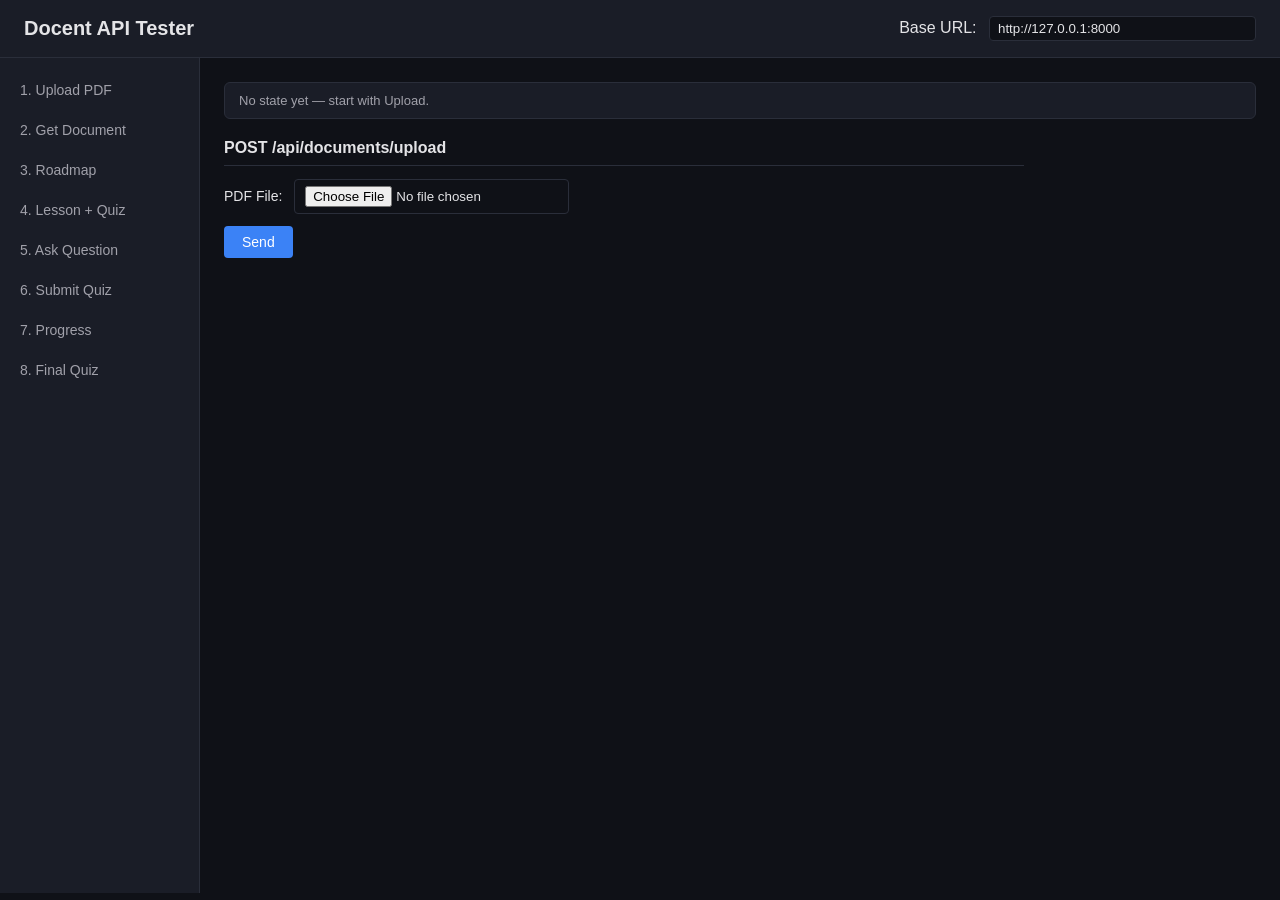
==== frontend/index.html @ b6f70dab "frontend: HTML API tester with CORS for file:// origin" ====
<!DOCTYPE html>
<html lang="en">
<head>
  <meta charset="UTF-8" />
  <meta name="viewport" content="width=device-width, initial-scale=1.0" />
  <title>Docent API Tester</title>
  <link rel="stylesheet" href="styles.css" />
</head>
<body>
  <header>
    <h1>Docent API Tester</h1>
    <div class="base-url">
      Base URL: <input id="baseUrl" value="http://127.0.0.1:8000" size="30" />
    </div>
  </header>

  <div class="layout">
    <nav id="nav">
      <button class="nav-item" data-panel="upload">1. Upload PDF</button>
      <button class="nav-item" data-panel="get-doc">2. Get Document</button>
      <button class="nav-item" data-panel="roadmap">3. Roadmap</button>
      <button class="nav-item" data-panel="lesson">4. Lesson + Quiz</button>
      <button class="nav-item" data-panel="ask">5. Ask Question</button>
      <button class="nav-item" data-panel="quiz-submit">6. Submit Quiz</button>
      <button class="nav-item" data-panel="progress">7. Progress</button>
      <button class="nav-item" data-panel="final-quiz">8. Final Quiz</button>
    </nav>

    <main>
      <!-- Shared state display -->
      <div id="state-bar" class="state-bar"></div>

      <!-- 1. Upload -->
      <section class="panel" id="panel-upload">
        <h2>POST /api/documents/upload</h2>
        <label>PDF File: <input type="file" id="upload-file" accept="application/pdf" /></label>
        <button class="send" data-action="upload">Send</button>
        <div class="response" id="resp-upload"></div>
      </section>

      <!-- 2. Get Document -->
      <section class="panel hidden" id="panel-get-doc">
        <h2>GET /api/documents/{id}</h2>
        <label>Document ID: <input id="get-doc-id" placeholder="doc_..." /></label>
        <button class="send" data-action="get-doc">Send</button>
        <button class="send secondary" data-action="poll-doc">Poll until ready</button>
        <div class="response" id="resp-get-doc"></div>
      </section>

      <!-- 3. Roadmap -->
      <section class="panel hidden" id="panel-roadmap">
        <h2>GET /api/documents/{id}/roadmap</h2>
        <label>Document ID: <input id="roadmap-doc-id" placeholder="doc_..." /></label>
        <button class="send" data-action="roadmap">Send</button>
        <div class="response" id="resp-roadmap"></div>
      </section>

      <!-- 4. Lesson -->
      <section class="panel hidden" id="panel-lesson">
        <h2>GET /api/documents/{id}/lessons/{lessonId}?goal=</h2>
        <label>Document ID: <input id="lesson-doc-id" placeholder="doc_..." /></label>
        <label>Chapter/Lesson ID: <input id="lesson-id" placeholder="ch_... or les_..." /></label>
        <label>Goal:
          <select id="lesson-goal">
            <option value="understand">understand</option>
            <option value="exam">exam</option>
            <option value="implement">implement</option>
            <option value="research">research</option>
          </select>
        </label>
        <button class="send" data-action="lesson">Send</button>
        <div class="response" id="resp-lesson"></div>
      </section>

      <!-- 5. Ask -->
      <section class="panel hidden" id="panel-ask">
        <h2>POST /api/documents/{id}/ask</h2>
        <label>Document ID: <input id="ask-doc-id" placeholder="doc_..." /></label>
        <label>Question: <input id="ask-question" placeholder="What is a process?" size="40" /></label>
        <label>Lesson Context ID (optional): <input id="ask-ctx" placeholder="les_..." /></label>
        <button class="send" data-action="ask">Send</button>
        <div class="response" id="resp-ask"></div>
      </section>

      <!-- 6. Quiz Submit -->
      <section class="panel hidden" id="panel-quiz-submit">
        <h2>POST /api/documents/{id}/lessons/{lessonId}/quiz/submit</h2>
        <label>Document ID: <input id="qs-doc-id" placeholder="doc_..." /></label>
        <label>Lesson ID: <input id="qs-lesson-id" placeholder="les_..." /></label>
        <label>Answers (JSON):
          <textarea id="qs-answers" rows="4" cols="50" placeholder='[{"question_id":"q_...","selected_index":0}]'></textarea>
        </label>
        <button class="send" data-action="quiz-submit">Send</button>
        <div class="response" id="resp-quiz-submit"></div>
      </section>

      <!-- 7. Progress -->
      <section class="panel hidden" id="panel-progress">
        <h2>GET /api/documents/{id}/progress</h2>
        <label>Document ID: <input id="prog-doc-id" placeholder="doc_..." /></label>
        <button class="send" data-action="progress">Send</button>
        <div class="response" id="resp-progress"></div>
      </section>

      <!-- 8. Final Quiz -->
      <section class="panel hidden" id="panel-final-quiz">
        <h2>POST /api/documents/{id}/quiz/final</h2>
        <label>Document ID: <input id="fq-doc-id" placeholder="doc_..." /></label>
        <button class="send" data-action="final-quiz">Send</button>
        <div class="response" id="resp-final-quiz"></div>
      </section>
    </main>
  </div>

  <script src="app.js"></script>
</body>
</html>
---- frontend/styles.css ----
* { box-sizing: border-box; }

body {
  margin: 0;
  font-family: -apple-system, BlinkMacSystemFont, "Segoe UI", Roboto, sans-serif;
  background: #0f1117;
  color: #e4e4e7;
}

header {
  padding: 16px 24px;
  background: #1a1d27;
  border-bottom: 1px solid #2a2e3a;
  display: flex;
  align-items: center;
  justify-content: space-between;
}

header h1 { margin: 0; font-size: 20px; }
.base-url input { background: #0f1117; color: #e4e4e7; border: 1px solid #2a2e3a; padding: 4px 8px; border-radius: 4px; }

.layout { display: flex; min-height: calc(100vh - 65px); }

nav {
  width: 200px;
  background: #1a1d27;
  border-right: 1px solid #2a2e3a;
  padding: 12px 0;
  display: flex;
  flex-direction: column;
}

.nav-item {
  background: none;
  border: none;
  color: #a1a1aa;
  text-align: left;
  padding: 12px 20px;
  cursor: pointer;
  font-size: 14px;
}
.nav-item:hover { background: #232733; color: #fff; }

main { flex: 1; padding: 24px; overflow-y: auto; }

.state-bar {
  background: #1a1d27;
  border: 1px solid #2a2e3a;
  border-radius: 6px;
  padding: 10px 14px;
  margin-bottom: 20px;
  font-size: 13px;
  color: #a1a1aa;
}

.panel { max-width: 800px; }
.panel.hidden { display: none; }
.panel h2 { font-size: 16px; border-bottom: 1px solid #2a2e3a; padding-bottom: 8px; }

label { display: block; margin: 12px 0; font-size: 14px; }
input, select, textarea {
  background: #0f1117;
  color: #e4e4e7;
  border: 1px solid #2a2e3a;
  border-radius: 4px;
  padding: 6px 10px;
  margin-left: 8px;
  font-family: inherit;
}
textarea { font-family: monospace; }

.send {
  background: #3b82f6;
  color: #fff;
  border: none;
  padding: 8px 18px;
  border-radius: 4px;
  cursor: pointer;
  font-size: 14px;
  margin-right: 8px;
}
.send:hover { background: #2563eb; }
.send.secondary { background: #52525b; }
.send.secondary:hover { background: #3f3f46; }

.response { margin-top: 16px; }
.status { font-weight: bold; padding: 6px 10px; border-radius: 4px; display: inline-block; margin-bottom: 8px; }
.status.ok { background: #14532d; color: #86efac; }
.status.err { background: #7f1d1d; color: #fca5a5; }
pre {
  background: #0f1117;
  border: 1px solid #2a2e3a;
  border-radius: 6px;
  padding: 14px;
  overflow-x: auto;
  font-size: 13px;
  line-height: 1.5;
  white-space: pre-wrap;
  word-break: break-word;
}
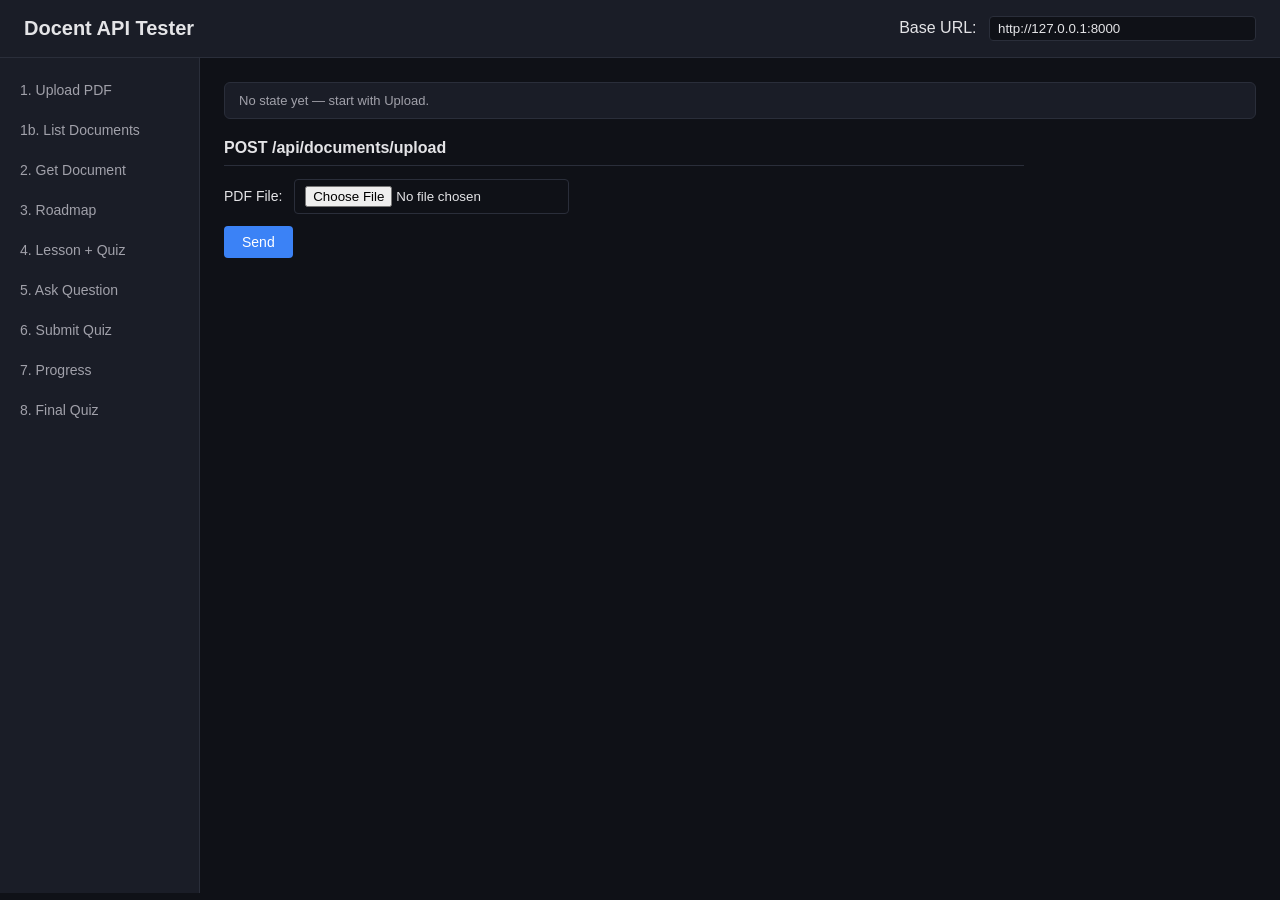
==== commit 3b7632a0: "frontend: add List Documents panel" ====
--- a/frontend/index.html
+++ b/frontend/index.html
@@ -17,6 +17,7 @@
   <div class="layout">
     <nav id="nav">
       <button class="nav-item" data-panel="upload">1. Upload PDF</button>
+      <button class="nav-item" data-panel="list-docs">1b. List Documents</button>
       <button class="nav-item" data-panel="get-doc">2. Get Document</button>
       <button class="nav-item" data-panel="roadmap">3. Roadmap</button>
       <button class="nav-item" data-panel="lesson">4. Lesson + Quiz</button>
@@ -36,6 +37,15 @@
         <label>PDF File: <input type="file" id="upload-file" accept="application/pdf" /></label>
         <button class="send" data-action="upload">Send</button>
         <div class="response" id="resp-upload"></div>
+      </section>
+
+      <!-- 1b. List Documents -->
+      <section class="panel hidden" id="panel-list-docs">
+        <h2>GET /api/documents</h2>
+        <label>Limit: <input id="list-limit" value="50" size="5" /></label>
+        <label>Offset: <input id="list-offset" value="0" size="5" /></label>
+        <button class="send" data-action="list-docs">Send</button>
+        <div class="response" id="resp-list-docs"></div>
       </section>
 
       <!-- 2. Get Document -->
